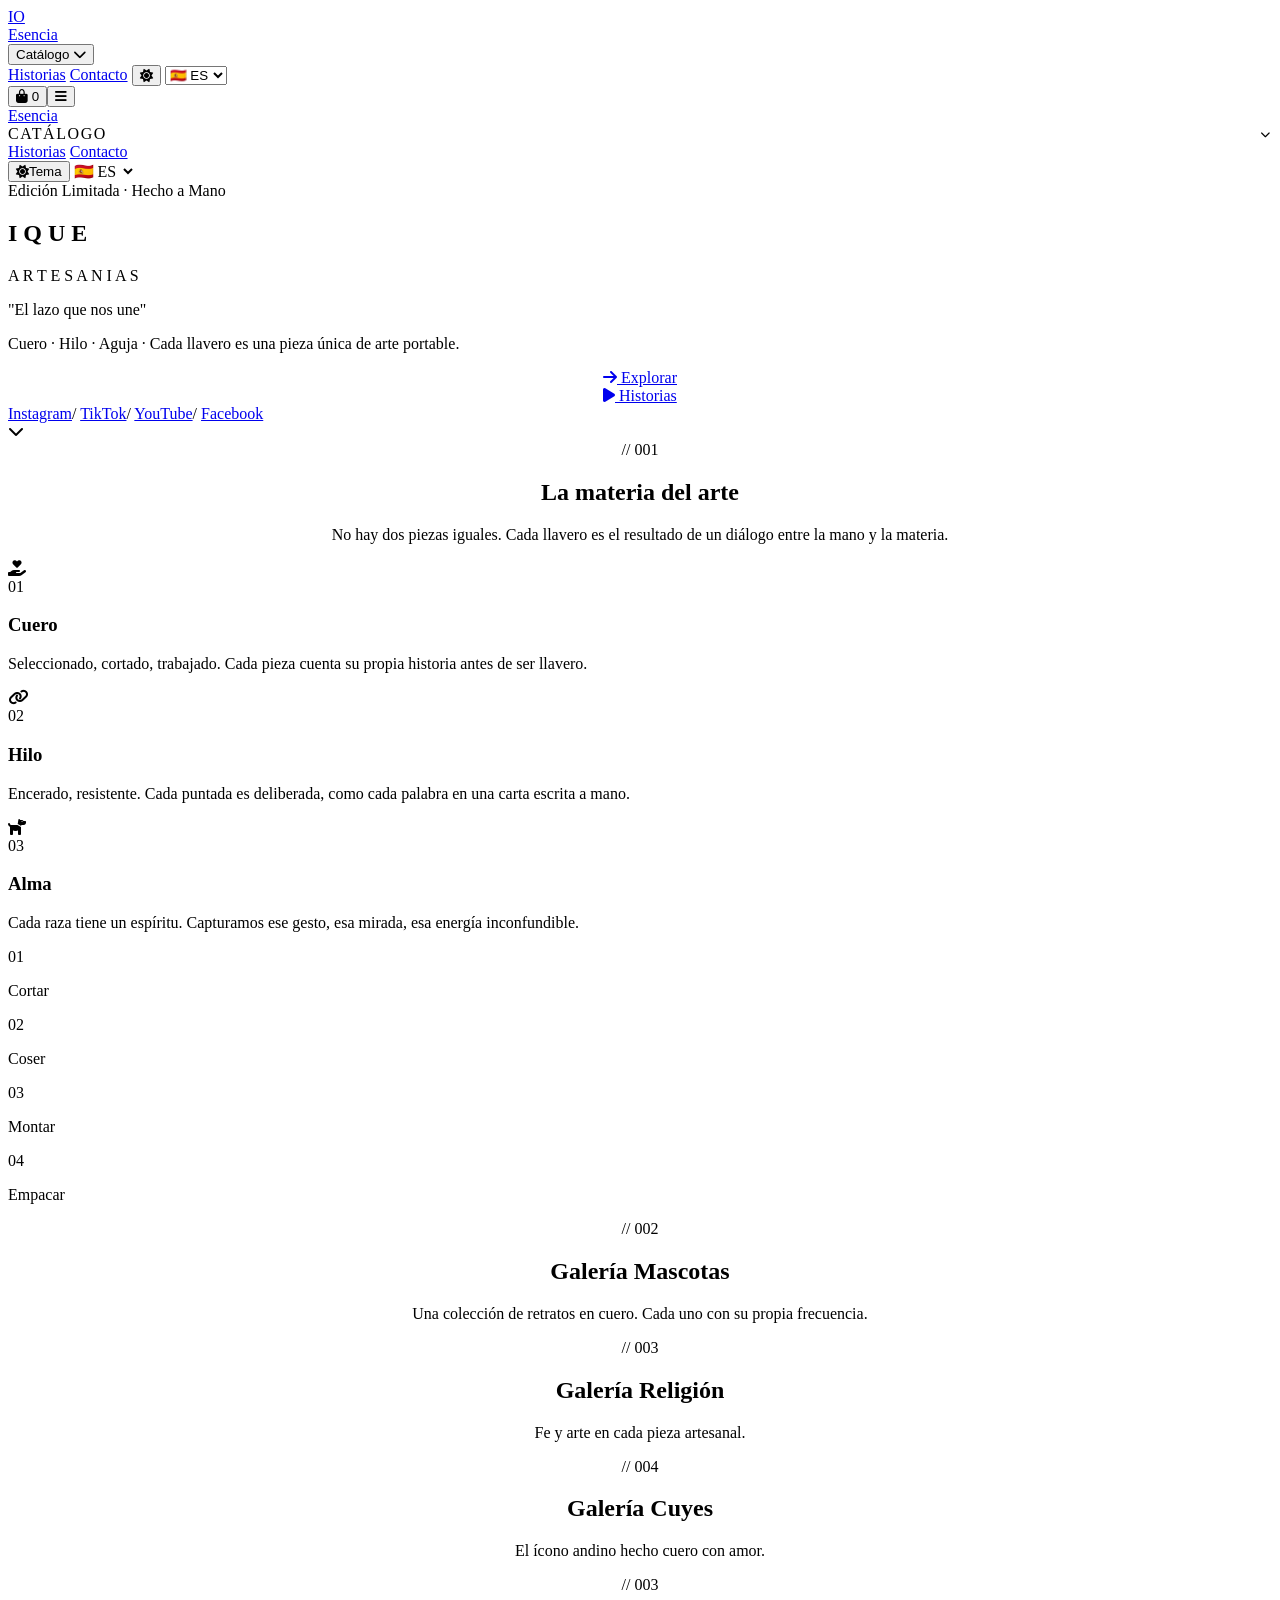
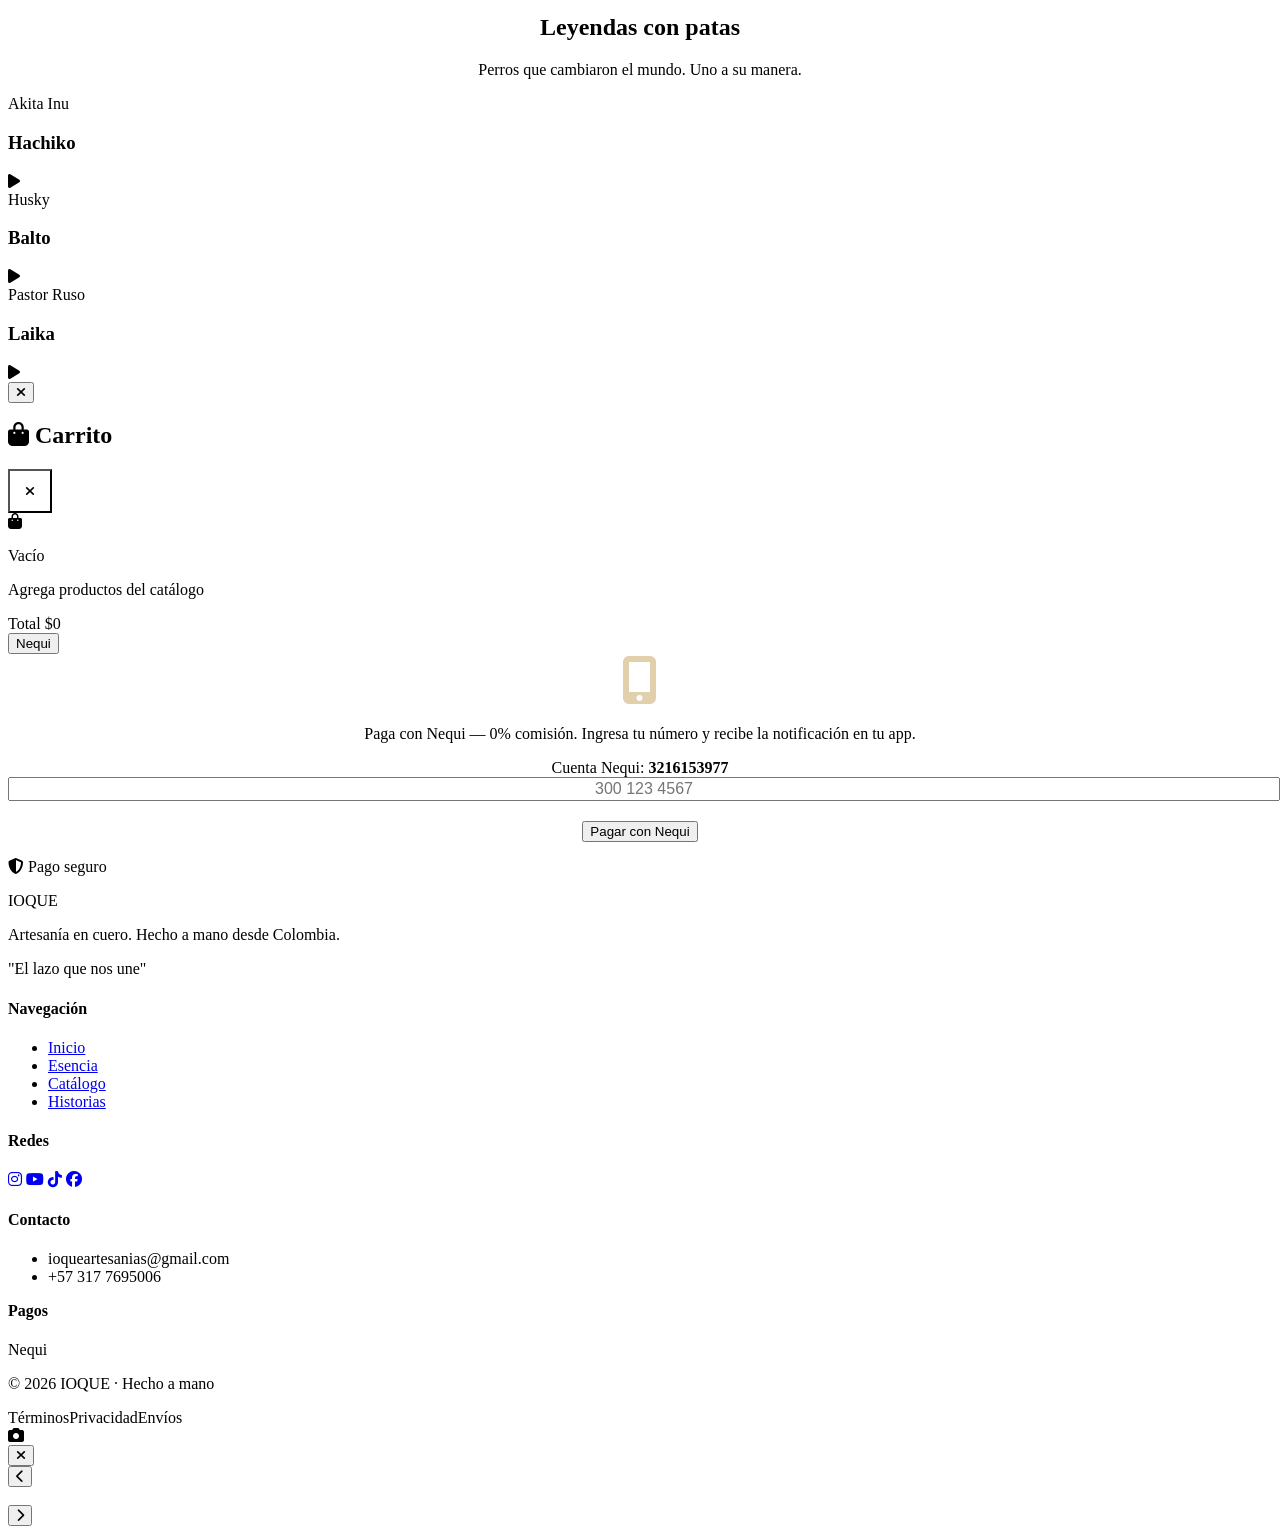
==== backend/templates/index.html @ 3b238229 "Update fast load images" ====
<!DOCTYPE html>
<html lang="es">
<head>
  <meta charset="UTF-8" />
  <meta name="viewport" content="width=device-width, initial-scale=1.0" />
  <title>IOQUE — Neo Artesanal</title>
  <link rel="icon" type="image/png" href="/static/img/logoicon.png" />
  <link rel="shortcut icon" href="/static/img/logoicon.png" />
  <link rel="preconnect" href="https://fonts.googleapis.com" />
  <link rel="preconnect" href="https://fonts.gstatic.com" crossorigin />
  <link href="https://fonts.googleapis.com/css2?family=Playfair+Display:ital,wght@0,400;0,700;1,400;1,700&family=Inter:wght@300;400;500;600;700&display=swap" rel="stylesheet" />
  <link rel="stylesheet" href="https://cdnjs.cloudflare.com/ajax/libs/font-awesome/6.5.1/css/all.min.css" />
  <link rel="stylesheet" href="/static/whatsapp-widget/widget.css">
  <link rel="stylesheet" href="/static/css/style.css?v=6">
</head>
<body>

<div class="spotlight"></div>
<div id="toast" class="toast"></div>
<!-- NAVBAR -->
<nav class="navbar">
  <div class="container">
    <div class="navbar-inner">
      <a href="#" class="logo-box" style="border-color: rgba(198,161,91,0.3);">IO</a>
      <div class="nav-links">
        <a href="#esencia" data-i18n="nav_esencia">Esencia</a>
        <div class="nav-dropdown">
          <button class="nav-dropdown-toggle">
            <span data-i18n="nav_catalogo">Catálogo</span>
            <i class="fa-solid fa-chevron-down dropdown-arrow"></i>
          </button>
          <div class="nav-dropdown-menu" id="nav-catalogo-desktop"></div>
        </div>
        <a href="#historias" data-i18n="nav_historias">Historias</a>
        <a href="#contacto" data-i18n="nav_contacto">Contacto</a>
        <button onclick="toggleTheme()" class="nav-btn" title="Cambiar tema">
          <i id="theme-icon" class="fa-solid fa-sun" style="font-size:var(--text-lg);"></i>
        </button>
        <select onchange="changeLang(this.value)" class="lang-select" id="lang-select-nav" aria-label="Idioma">
          <option value="es">🇪🇸 ES</option>
          <option value="en">🇺🇸 EN</option>
          <option value="pt">🇵🇹 PT</option>
          <option value="fr">🇫🇷 FR</option>
        </select>
      </div>
      <div style="display:flex;gap:var(--space-5);align-items:center;">
        <button onclick="toggleCart()" class="nav-btn" style="position:relative;display:block;">
          <i class="fa-solid fa-bag-shopping" style="font-size:var(--text-lg);"></i>
          <span id="cart-count-mob" class="cart-badge">0</span>
        </button>
        <button onclick="toggleMobileMenu()" class="nav-btn" style="display:block;">
          <i class="fa-solid fa-bars" style="font-size:var(--text-lg);"></i>
        </button>
      </div>
    </div>
  </div>
  <div id="mobile-menu" class="mobile-menu">
    <a href="#esencia" onclick="closeMobileMenu()" data-i18n="nav_esencia">Esencia</a>
    <div class="nav-dropdown" style="display:block;">
      <button class="nav-dropdown-toggle" onclick="this.parentElement.classList.toggle('open')" style="display:flex;width:100%;justify-content:space-between;align-items:center;padding:var(--space-3) 0;font-family:var(--font-body);font-size:var(--text-sm);color:var(--muted);text-transform:uppercase;letter-spacing:0.1em;background:none;border:none;cursor:pointer;">
        <span data-i18n="nav_catalogo">Catálogo</span>
        <i class="fa-solid fa-chevron-down dropdown-arrow" style="font-size:10px;transition:transform 0.25s ease;"></i>
      </button>
      <div class="nav-dropdown-menu" id="nav-catalogo-mobile" style="display:none;position:static;background:transparent;border:none;margin-top:0;padding-left:var(--space-4);box-shadow:none;"></div>
    </div>
    <a href="#historias" onclick="closeMobileMenu()" data-i18n="nav_historias">Historias</a>
    <a href="#contacto" onclick="closeMobileMenu()" data-i18n="nav_contacto">Contacto</a>
    <div style="display:flex;gap:var(--space-4);margin-top:var(--space-4);padding-top:var(--space-4);border-top:1px solid var(--border-soft);">
      <button onclick="toggleTheme();closeMobileMenu()" class="nav-btn" style="display:flex;align-items:center;gap:var(--space-2);">
        <i id="theme-icon-mob" class="fa-solid fa-sun"></i>
        <span data-i18n="theme_toggle">Tema</span>
      </button>
      <select onchange="changeLang(this.value);closeMobileMenu()" class="lang-select" id="lang-select-mob" aria-label="Idioma" style="background:var(--surface);color:var(--text);border:1px solid var(--border);border-radius:var(--radius-sm);padding:var(--space-1) var(--space-2);font-family:var(--font-body);font-size:var(--text-sm);cursor:pointer;">
        <option value="es">🇪🇸 ES</option>
        <option value="en">🇺🇸 EN</option>
        <option value="pt">🇵🇹 PT</option>
        <option value="fr">🇫🇷 FR</option>
      </select>
    </div>
  </div>
</nav>

<!-- HERO -->
<section id="hero" class="hero">
  <div class="hero-bg"></div>
  <div class="hero-content">
    <span class="hero-badge" data-i18n="hero_badge">Edición Limitada · Hecho a Mano</span>
    <h1 class="hero-title">
      <span style="--i: 0">I</span>
      <span style="--i: 1" class="hero-logo" aria-label="O"></span>
      <span style="--i: 2">Q</span>
      <span style="--i: 3">U</span>
      <span style="--i: 4">E</span>
    </h1>
    <div class="hero-subtitle" data-i18n="hero_subtitle">
      <span style="--i: 0">A</span>
      <span style="--i: 1">R</span>
      <span style="--i: 2">T</span>
      <span style="--i: 3">E</span>
      <span style="--i: 4">S</span>
      <span style="--i: 5">A</span>
      <span style="--i: 6">N</span>
      <span style="--i: 7">I</span>
      <span style="--i: 8">A</span>
      <span style="--i: 9">S</span>
    </div>
    <div class="gold-divider" style="margin:var(--space-6) auto;"></div>
    <p class="hero-tagline" data-i18n="hero_tagline">"El lazo que nos une"</p>
    <p class="hero-text" data-i18n="hero_text">Cuero · Hilo · Aguja · Cada llavero es una pieza única de arte portable.</p>
    <div style="display:flex;flex-direction:column;gap:var(--space-4);align-items:center;justify-content:center;">
      <div style="display:flex;flex-direction:column;sm:flex-direction:row;gap:var(--space-4);">
        <a href="#catalogo" class="btn-primary" data-i18n="hero_explorar"><i class="fa-solid fa-arrow-right"></i> Explorar</a>
        <a href="#historias" class="btn-secondary" data-i18n="hero_historias_btn"><i class="fa-solid fa-play"></i> Historias</a>
      </div>
    </div>
    <div class="hero-social">
      <a href="https://www.instagram.com/ioqueartesanias/" target="_blank" data-i18n="social_instagram">Instagram</a><span class="sep">/</span>
      <a href="https://www.tiktok.com/@ioqueartesanias" target="_blank" data-i18n="social_tiktok">TikTok</a><span class="sep">/</span>
      <a href="https://youtube.com/@ioqueartesanias" target="_blank" data-i18n="social_youtube">YouTube</a><span class="sep">/</span>
      <a href="https://www.facebook.com/people/IOQUE-Artesanias/61581278192834/" target="_blank" data-i18n="social_facebook">Facebook</a>
    </div>
  </div>
  <div class="bounce-chevron">
    <i class="fa-solid fa-chevron-down"></i>
  </div>
</section>

<!-- ESENCIA -->
<section id="esencia" class="section">
  <div class="container">
    <div class="reveal" style="text-align:center;max-width:700px;margin:0 auto;">
      <span class="section-label" data-i18n="esencia_label">// 001</span>
      <h2 class="section-title" data-i18n="esencia_title">La <span style="color:var(--accent);">materia</span> del arte</h2>
      <div class="gold-divider" style="margin:var(--space-5) auto;"></div>
      <p data-i18n="esencia_desc" style="font-family:var(--font-body);color:var(--muted);font-size:var(--text-base);line-height:var(--leading-body);margin-top:var(--space-5);">
        No hay dos piezas iguales. Cada llavero es el resultado de un diálogo entre la mano y la materia.
      </p>
    </div>
    <div class="value-grid">
      <div class="value-card reveal" style="transition-delay:0.1s">
        <div class="value-card-bg" style="background-image:url(/static/img/corte.png);"></div>
        <div class="value-icon"><i class="fa-solid fa-hand-holding-heart"></i></div>
        <span class="value-number">01</span>
        <h3 class="value-title" data-i18n="esencia_valor1_title">Cuero</h3>
        <p class="value-text" data-i18n="esencia_valor1_text">Seleccionado, cortado, trabajado. Cada pieza cuenta su propia historia antes de ser llavero.</p>
      </div>
      <div class="value-card reveal" style="transition-delay:0.2s">
        <div class="value-card-bg" style="background-image:url(/static/img/coser.png);"></div>
        <div class="value-icon"><i class="fa-solid fa-link"></i></div>
        <span class="value-number">02</span>
        <h3 class="value-title" data-i18n="esencia_valor2_title">Hilo</h3>
        <p class="value-text" data-i18n="esencia_valor2_text">Encerado, resistente. Cada puntada es deliberada, como cada palabra en una carta escrita a mano.</p>
      </div>
      <div class="value-card reveal" style="transition-delay:0.3s">
        <div class="value-card-bg" style="background-image:url(/static/img/llavero.png);"></div>
        <div class="value-icon"><i class="fa-solid fa-dog"></i></div>
        <span class="value-number">03</span>
        <h3 class="value-title" data-i18n="esencia_valor3_title">Alma</h3>
        <p class="value-text" data-i18n="esencia_valor3_text">Cada raza tiene un espíritu. Capturamos ese gesto, esa mirada, esa energía inconfundible.</p>
      </div>
    </div>
    <div class="process-grid reveal" style="margin-top:var(--space-12);">
      <div class="process-step">
        <div class="process-number">01</div>
        <p class="process-label" data-i18n="proceso_cortar">Cortar</p>
      </div>
      <div class="process-step">
        <div class="process-number">02</div>
        <p class="process-label" data-i18n="proceso_coser">Coser</p>
      </div>
      <div class="process-step">
        <div class="process-number">03</div>
        <p class="process-label" data-i18n="proceso_montar">Montar</p>
      </div>
      <div class="process-step">
        <div class="process-number">04</div>
        <p class="process-label" data-i18n="proceso_empacar">Empacar</p>
      </div>
    </div>
  </div>
</section>

<!-- CATÁLOGO -->
<section id="catalogo" class="section section-dark" style="position:relative;overflow:hidden;">
  <div class="catalogo-bg"></div>
  <div class="container">
    <div class="reveal" style="text-align:center;max-width:700px;margin:0 auto;">
      <span class="section-label" data-i18n="catalogo_label">// 002</span>
      <h2 class="section-title" data-i18n="catalogo_title">Galería <span style="color:var(--accent);">Mascotas</span></h2>
      <div class="gold-divider" style="margin:var(--space-5) auto;"></div>
      <p data-i18n="catalogo_desc" style="font-family:var(--font-body);color:var(--muted);font-size:var(--text-base);line-height:var(--leading-body);margin-top:var(--space-5);">
        Una colección de retratos en cuero. Cada uno con su propia frecuencia.
      </p>
    </div>
    <div id="catalog-grid" class="product-grid"></div>
    <div id="catalog-grid-pagination" class="pagination" style="display:none;justify-content:center;align-items:center;gap:var(--space-4);margin-top:var(--space-8);">
      <button type="button" class="btn-pagination" id="catalog-grid-prev" data-grid="catalog-grid" data-cat="1" data-dir="-1" disabled>
        <i class="fa-solid fa-chevron-left"></i>
      </button>
      <span id="catalog-grid-page-info" style="font-family:var(--font-body);font-size:var(--text-sm);color:var(--muted);"></span>
      <button type="button" class="btn-pagination" id="catalog-grid-next" data-grid="catalog-grid" data-cat="1" data-dir="1">
        <i class="fa-solid fa-chevron-right"></i>
      </button>
    </div>
  </div>
</section>

<!-- RELIGION -->
<section id="religion" class="section section-dark" style="position:relative;overflow:hidden;">
  <div class="religion-bg"></div>
  <div class="container">
    <div class="reveal" style="text-align:center;max-width:700px;margin:0 auto;">
      <span class="section-label">// 003</span>
      <h2 class="section-title">Galería <span style="color:var(--accent);">Religión</span></h2>
      <div class="gold-divider" style="margin:var(--space-5) auto;"></div>
      <p style="font-family:var(--font-body);color:var(--muted);font-size:var(--text-base);line-height:var(--leading-body);margin-top:var(--space-5);">
        Fe y arte en cada pieza artesanal.
      </p>
    </div>
    <div id="religion-grid" class="product-grid"></div>
    <div id="religion-grid-pagination" class="pagination" style="display:none;justify-content:center;align-items:center;gap:var(--space-4);margin-top:var(--space-8);">
      <button type="button" class="btn-pagination" id="religion-grid-prev" data-grid="religion-grid" data-cat="3" data-dir="-1" disabled>
        <i class="fa-solid fa-chevron-left"></i>
      </button>
      <span id="religion-grid-page-info" style="font-family:var(--font-body);font-size:var(--text-sm);color:var(--muted);"></span>
      <button type="button" class="btn-pagination" id="religion-grid-next" data-grid="religion-grid" data-cat="3" data-dir="1">
        <i class="fa-solid fa-chevron-right"></i>
      </button>
    </div>
  </div>
</section>

<!-- CUYES -->
<section id="cuyes" class="section section-dark" style="position:relative;overflow:hidden;">
  <div class="cuyes-bg"></div>
  <div class="container">
    <div class="reveal" style="text-align:center;max-width:700px;margin:0 auto;">
      <span class="section-label">// 004</span>
      <h2 class="section-title">Galería <span style="color:var(--accent);">Cuyes</span></h2>
      <div class="gold-divider" style="margin:var(--space-5) auto;"></div>
      <p style="font-family:var(--font-body);color:var(--muted);font-size:var(--text-base);line-height:var(--leading-body);margin-top:var(--space-5);">
        El ícono andino hecho cuero con amor.
      </p>
    </div>
    <div id="cuyes-grid" class="product-grid"></div>
    <div id="cuyes-grid-pagination" class="pagination" style="display:none;justify-content:center;align-items:center;gap:var(--space-4);margin-top:var(--space-8);">
      <button type="button" class="btn-pagination" id="cuyes-grid-prev" data-grid="cuyes-grid" data-cat="4" data-dir="-1" disabled>
        <i class="fa-solid fa-chevron-left"></i>
      </button>
      <span id="cuyes-grid-page-info" style="font-family:var(--font-body);font-size:var(--text-sm);color:var(--muted);"></span>
      <button type="button" class="btn-pagination" id="cuyes-grid-next" data-grid="cuyes-grid" data-cat="4" data-dir="1">
        <i class="fa-solid fa-chevron-right"></i>
      </button>
    </div>
  </div>
</section>

<!-- HISTORIAS -->
<section id="historias" class="section">
  <div class="container">
    <div class="reveal" style="text-align:center;max-width:700px;margin:0 auto;">
      <span class="section-label" data-i18n="historias_label">// 003</span>
      <h2 class="section-title" data-i18n="historias_title">Leyendas <span style="color:var(--accent);">con patas</span></h2>
      <div class="gold-divider" style="margin:var(--space-5) auto;"></div>
      <p data-i18n="historias_desc" style="font-family:var(--font-body);color:var(--muted);font-size:var(--text-base);line-height:var(--leading-body);margin-top:var(--space-5);">
        Perros que cambiaron el mundo. Uno a su manera.
      </p>
    </div>
    <div class="story-grid">
      <div class="story-card reveal" style="transition-delay:0.05s" onclick="openStory('hachiko')">
        <div class="story-card-inner">
          <img src="" alt="Hachiko" class="story-img" onerror="this.style.display='none'" style="background:linear-gradient(135deg, #c6a15b, #5c3a1e);">
          <div class="story-gradient"></div>
          <div class="story-label">
            <span class="story-breed">Akita Inu</span>
            <h3 class="story-name">Hachiko</h3>
          </div>
          <div class="story-play"><i class="fa-solid fa-play"></i></div>
        </div>
      </div>
      <div class="story-card reveal" style="transition-delay:0.1s" onclick="openStory('balto')">
        <div class="story-card-inner">
          <img src="" alt="Balto" class="story-img" onerror="this.style.display='none'" style="background:linear-gradient(135deg, #5a7a8a, #2a4a5a);">
          <div class="story-gradient"></div>
          <div class="story-label">
            <span class="story-breed">Husky</span>
            <h3 class="story-name">Balto</h3>
          </div>
          <div class="story-play"><i class="fa-solid fa-play"></i></div>
        </div>
      </div>
      <div class="story-card reveal" style="transition-delay:0.15s" onclick="openStory('laika')">
        <div class="story-card-inner">
          <img src="" alt="Laika" class="story-img" onerror="this.style.display='none'" style="background:linear-gradient(135deg, #2e3440, #1a1e28);">
          <div class="story-gradient"></div>
          <div class="story-label">
            <span class="story-breed">Pastor Ruso</span>
            <h3 class="story-name">Laika</h3>
          </div>
          <div class="story-play"><i class="fa-solid fa-play"></i></div>
        </div>
      </div>
    </div>
  </div>
</section>

<!-- STORY MODAL -->
<div id="story-modal" class="modal-overlay" onclick="if(event.target===this)closeStory()">
  <div class="modal-backdrop"></div>
  <div class="modal-content" onclick="event.stopPropagation()">
    <button onclick="closeStory()" class="modal-close"><i class="fa-solid fa-xmark" style="font-size:var(--text-lg);"></i></button>
    <div id="story-content"></div>
  </div>
</div>

<!-- CART -->
<div id="cart-overlay" class="cart-overlay" onclick="if(event.target===this)toggleCart()">
  <div class="cart-backdrop"></div>
  <div id="cart-sidebar" class="cart-sidebar" onclick="event.stopPropagation()">
    <div class="cart-header">
      <h2><i class="fa-solid fa-bag-shopping"></i> <span data-i18n="cart_title">Carrito</span></h2>
      <button onclick="toggleCart()" class="nav-btn" style="width:44px;height:44px;border-radius:var(--radius-sm);background:rgba(255,255,255,0.03);">
        <i class="fa-solid fa-xmark" style="font-size:var(--text-lg);"></i>
      </button>
    </div>
    <div id="cart-items" class="cart-items">
      <div class="cart-empty">
        <i class="fa-solid fa-bag-shopping"></i>
        <p data-i18n="cart_empty" style="font-size:var(--text-base);">Vacío</p>
        <p data-i18n="cart_empty_sub" style="font-size:var(--text-sm);margin-top:var(--space-2);">Agrega productos del catálogo</p>
      </div>
    </div>
    <div class="cart-footer">
      <div class="cart-total-row">
        <span class="cart-total-label" data-i18n="cart_total">Total</span>
        <span id="cart-total" class="cart-total-amount">$0</span>
      </div>
      <div class="payment-tabs">
        <button onclick="switchPaymentTab('nequi',this)" class="payment-tab-btn active" data-method="nequi">Nequi</button>
      </div>
      <div id="tab-nequi" class="payment-panel">
        <div style="text-align:center;padding:var(--space-6) 0;">
          <div style="font-size:3rem;margin-bottom:var(--space-4);color:rgba(198,161,91,0.5);">
            <i class="fa-solid fa-mobile-screen-button"></i>
          </div>
          <p style="font-family:var(--font-body);color:var(--muted);font-size:var(--text-sm);margin-bottom:var(--space-3);">
            Paga con Nequi — 0% comisión. Ingresa tu número y recibe la notificación en tu app.
          </p>
          <p style="font-family:var(--font-body);color:var(--muted);font-size:var(--text-sm);margin-bottom:var(--space-5);">
            Cuenta Nequi: <strong style="color:var(--text);">3216153977</strong>
          </p>
          <input type="tel" id="nequi-phone" placeholder="300 123 4567" class="form-input" style="width:100%;margin-bottom:var(--space-3);text-align:center;font-size:var(--text-lg);">
          <div id="nequi-status-msg" style="font-size:var(--text-sm);margin-bottom:var(--space-3);min-height:20px;"></div>
          <button onclick="processPayment()" id="nequi-pay-btn" class="btn-pay-mp">Pagar con Nequi</button>
        </div>
      </div>
      <p class="cart-security" data-i18n="pay_secure"><i class="fa-solid fa-shield-halved"></i> Pago seguro</p>
    </div>
  </div>
</div>

<!-- FOOTER -->
<footer id="contacto" class="footer">
  <div class="container">
    <div class="footer-grid">
      <div>
        <div class="footer-brand">IOQUE</div>
        <p class="footer-text" data-i18n="footer_desc">Artesanía en cuero. Hecho a mano desde Colombia.</p>
        <p class="footer-tagline" data-i18n="hero_tagline">"El lazo que nos une"</p>
      </div>
      <div>
        <h4 class="footer-heading" data-i18n="footer_nav">Navegación</h4>
        <ul class="footer-links">
          <li><a href="#hero" data-i18n="footer_inicio">Inicio</a></li>
          <li><a href="#esencia" data-i18n="nav_esencia">Esencia</a></li>
          <li><a href="#catalogo" data-i18n="nav_catalogo">Catálogo</a></li>
          <li><a href="#historias" data-i18n="nav_historias">Historias</a></li>
        </ul>
      </div>
      <div>
        <h4 class="footer-heading" data-i18n="footer_redes">Redes</h4>
        <div class="footer-social">
          <a href="https://www.instagram.com/ioqueartesanias/" target="_blank" title="Instagram" onmouseover="this.style.borderColor='#E4405F';this.style.color='#E4405F'" onmouseout="this.style.borderColor='';this.style.color=''"><i class="fa-brands fa-instagram"></i></a>
          <a href="https://youtube.com/@ioqueartesanias" target="_blank" title="YouTube" onmouseover="this.style.borderColor='#FF0000';this.style.color='#FF0000'" onmouseout="this.style.borderColor='';this.style.color=''"><i class="fa-brands fa-youtube"></i></a>
          <a href="https://www.tiktok.com/@ioqueartesanias" target="_blank" title="TikTok" onmouseover="this.style.borderColor='#fff';this.style.color='#fff'" onmouseout="this.style.borderColor='';this.style.color=''"><i class="fa-brands fa-tiktok"></i></a>
          <a href="https://www.facebook.com/people/IOQUE-Artesanias/61581278192834/" target="_blank" title="Facebook" onmouseover="this.style.borderColor='#1877F2';this.style.color='#1877F2'" onmouseout="this.style.borderColor='';this.style.color=''"><i class="fa-brands fa-facebook"></i></a>
        </div>
      </div>
      <div>
        <h4 class="footer-heading" data-i18n="footer_contacto">Contacto</h4>
        <ul class="footer-links">
          <li><a href="mailto:ioqueartesanias@gmail.com" style="color:var(--muted);font-size:var(--text-sm);text-decoration:none;">ioqueartesanias@gmail.com</a></li>
          <li><a href="tel:+573177695006" style="color:var(--muted);font-size:var(--text-sm);text-decoration:none;">+57 317 7695006</a></li>
        </ul>
        <h4 class="footer-heading" data-i18n="footer_pagos" style="margin-top:var(--space-8);">Pagos</h4>
        <div class="footer-payment">
          <span>Nequi</span>
        </div>
      </div>
    </div>
    <div class="footer-bottom">
      <p class="footer-copy" data-i18n="footer_copy">&copy; 2026 IOQUE · Hecho a mano</p>
      <div class="footer-legal">
        <span data-i18n="footer_terminos">Términos</span><span data-i18n="footer_privacidad">Privacidad</span><span data-i18n="footer_envios">Envíos</span>
      </div>
    </div>
  </div>
</footer>

<!-- GALLERY LIGHTBOX -->
<div id="gallery-lightbox" class="lightbox-overlay" role="dialog" aria-modal="true" aria-label="Galería de imágenes">
  <div class="lightbox-backdrop" onclick="closeGallery()"></div>
  <div class="lightbox-container">
    <div class="lightbox-header">
      <div class="lightbox-header-left">
        <i class="fa-solid fa-camera"></i>
        <div>
          <span class="lightbox-title"></span>
          <span class="lightbox-count"></span>
        </div>
      </div>
      <button class="lightbox-close" onclick="closeGallery()" aria-label="Cerrar"><i class="fa-solid fa-xmark"></i></button>
    </div>
    <div class="lightbox-main">
      <button class="lightbox-nav lightbox-prev" onclick="navigateGallery(-1)" aria-label="Anterior"><i class="fa-solid fa-chevron-left"></i></button>
      <div class="lightbox-image-wrap">
        <img class="lightbox-image" src="" alt="">
      </div>
      <button class="lightbox-nav lightbox-next" onclick="navigateGallery(1)" aria-label="Siguiente"><i class="fa-solid fa-chevron-right"></i></button>
    </div>
    <div class="lightbox-thumbnails"></div>
  </div>
</div>

  <script src="/static/js/app.js?v=9"></script>
<script type="module" src="/static/whatsapp-widget/widget.js"></script>
</body>
</html>
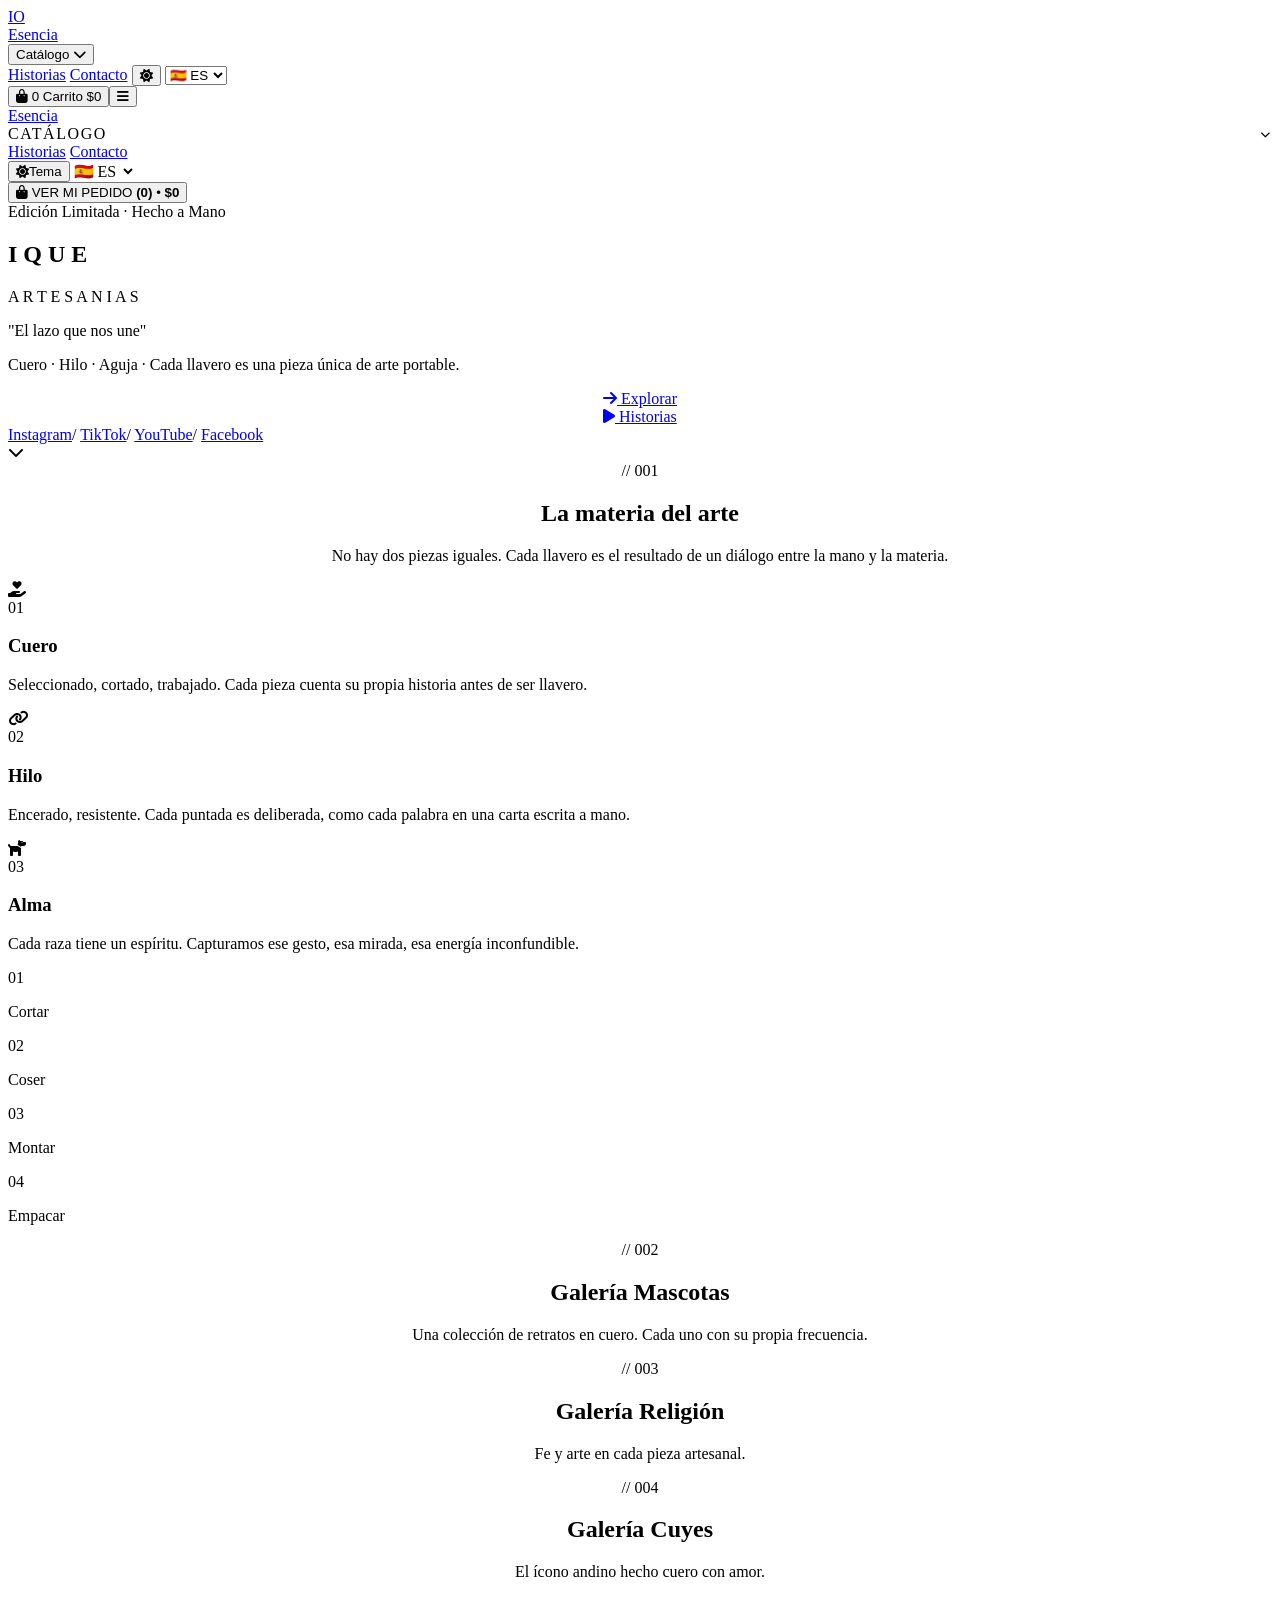
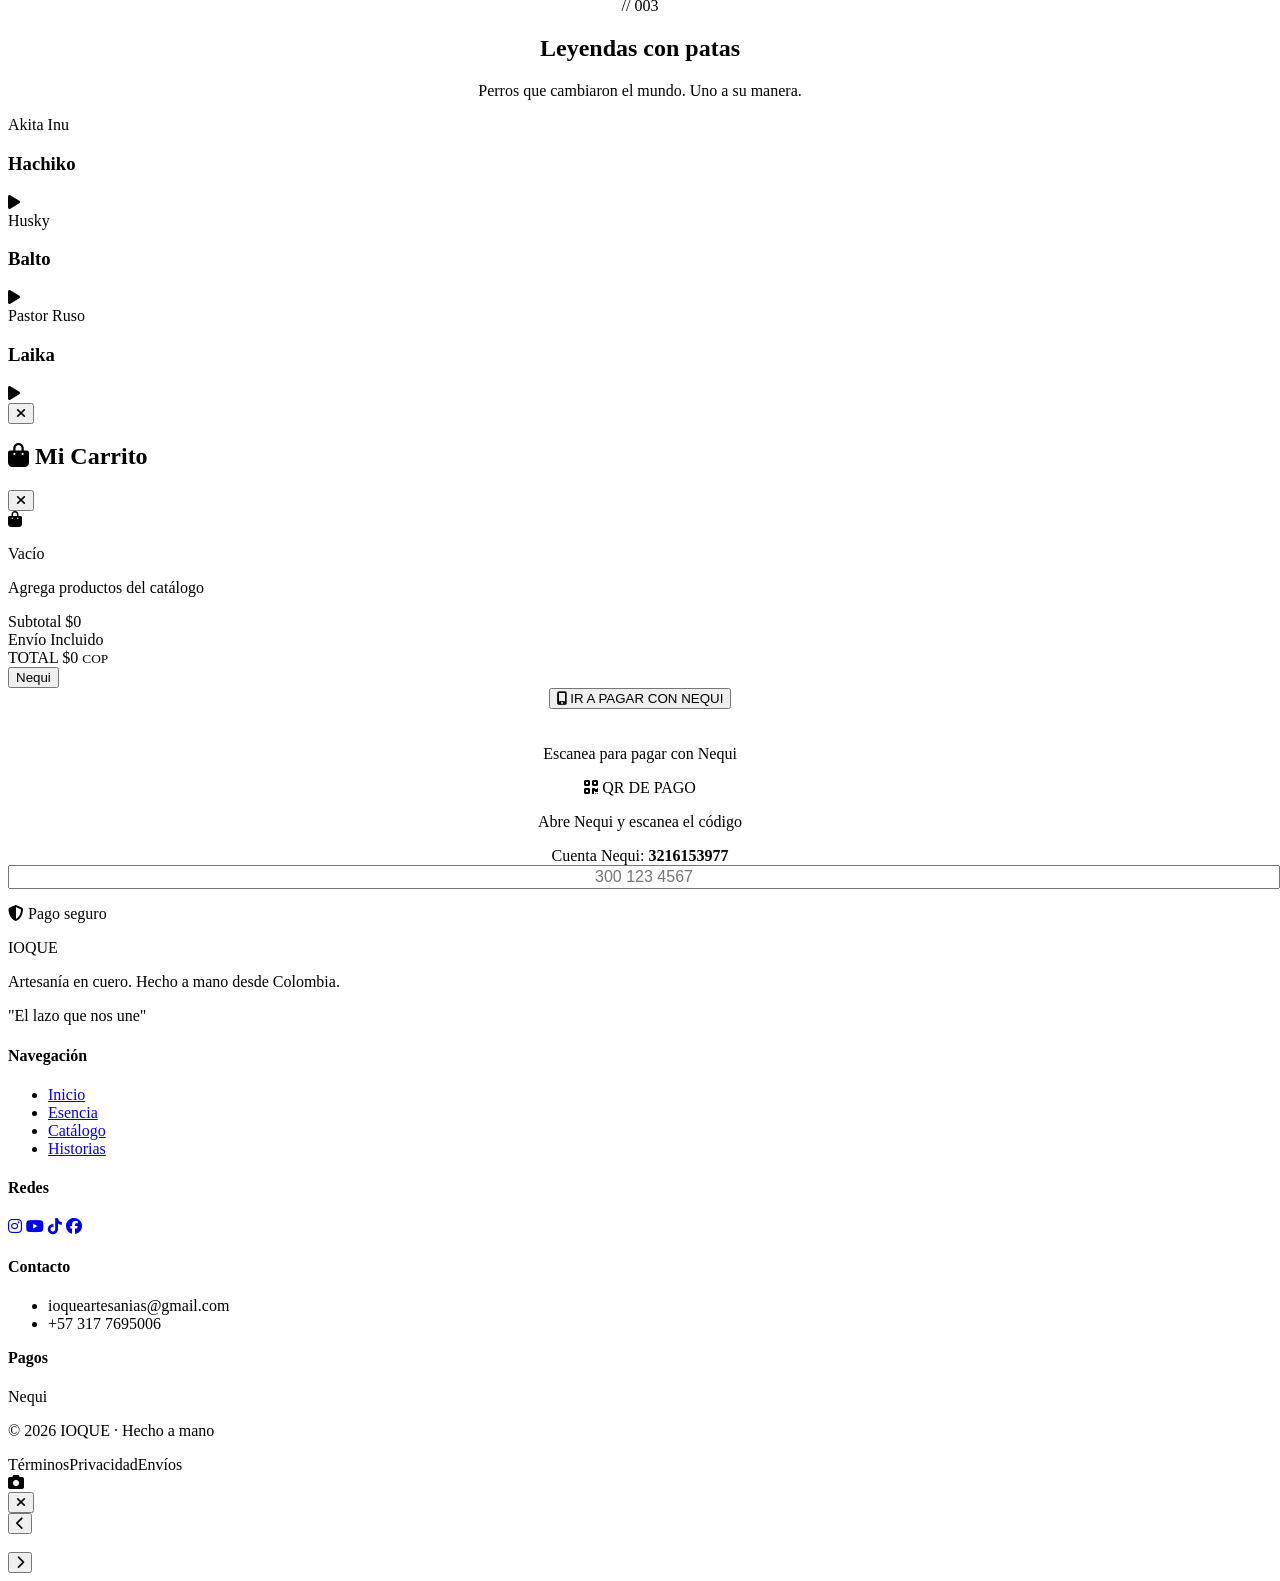
==== commit 9c9d48f2: "Update carry pay" ====
--- a/backend/templates/index.html
+++ b/backend/templates/index.html
@@ -8,10 +8,10 @@
   <link rel="shortcut icon" href="/static/img/logoicon.png" />
   <link rel="preconnect" href="https://fonts.googleapis.com" />
   <link rel="preconnect" href="https://fonts.gstatic.com" crossorigin />
-  <link href="https://fonts.googleapis.com/css2?family=Playfair+Display:ital,wght@0,400;0,700;1,400;1,700&family=Inter:wght@300;400;500;600;700&display=swap" rel="stylesheet" />
+  <link href="https://fonts.googleapis.com/css2?family=Playfair+Display:ital,wght@0,400;0,700;1,400;1,700&family=Cormorant+Garamond:ital,wght@0,500;0,600;0,700;1,500&family=Inter:wght@300;400;500;600;700&display=swap" rel="stylesheet" />
   <link rel="stylesheet" href="https://cdnjs.cloudflare.com/ajax/libs/font-awesome/6.5.1/css/all.min.css" />
   <link rel="stylesheet" href="/static/whatsapp-widget/widget.css">
-  <link rel="stylesheet" href="/static/css/style.css?v=6">
+  <link rel="stylesheet" href="/static/css/style.css?v=7">
 </head>
 <body>
 
@@ -43,10 +43,16 @@
           <option value="fr">🇫🇷 FR</option>
         </select>
       </div>
-      <div style="display:flex;gap:var(--space-5);align-items:center;">
-        <button onclick="toggleCart()" class="nav-btn" style="position:relative;display:block;">
-          <i class="fa-solid fa-bag-shopping" style="font-size:var(--text-lg);"></i>
-          <span id="cart-count-mob" class="cart-badge">0</span>
+      <div style="display:flex;gap:var(--space-4);align-items:center;">
+        <button onclick="toggleCart()" class="cart-nav-btn" title="Ver carrito" aria-label="Ver carrito">
+          <span class="cart-nav-icon">
+            <i class="fa-solid fa-bag-shopping"></i>
+            <span id="cart-count-nav" class="cart-badge-gold">0</span>
+          </span>
+          <span class="cart-nav-label">
+            <span class="cart-nav-title" data-i18n="nav_cart">Carrito</span>
+            <span id="cart-nav-total" class="cart-nav-total">$0</span>
+          </span>
         </button>
         <button onclick="toggleMobileMenu()" class="nav-btn" style="display:block;">
           <i class="fa-solid fa-bars" style="font-size:var(--text-lg);"></i>
@@ -79,6 +85,12 @@
     </div>
   </div>
 </nav>
+
+<!-- FLOATING CART BUTTON -->
+<button id="fab-cart" class="fab-cart" onclick="toggleCart()" aria-label="Ver mi pedido">
+  <span class="fab-cart-icon"><i class="fa-solid fa-bag-shopping"></i></span>
+  <span class="fab-cart-text"><span data-i18n="fab_text">VER MI PEDIDO</span> <strong id="fab-count">(0)</strong> <span class="fab-cart-sep">•</span> <strong id="fab-total">$0</strong></span>
+</button>
 
 <!-- HERO -->
 <section id="hero" class="hero">
@@ -318,9 +330,9 @@
   <div class="cart-backdrop"></div>
   <div id="cart-sidebar" class="cart-sidebar" onclick="event.stopPropagation()">
     <div class="cart-header">
-      <h2><i class="fa-solid fa-bag-shopping"></i> <span data-i18n="cart_title">Carrito</span></h2>
-      <button onclick="toggleCart()" class="nav-btn" style="width:44px;height:44px;border-radius:var(--radius-sm);background:rgba(255,255,255,0.03);">
-        <i class="fa-solid fa-xmark" style="font-size:var(--text-lg);"></i>
+      <h2><i class="fa-solid fa-bag-shopping"></i> <span data-i18n="cart_title">Mi Carrito</span></h2>
+      <button onclick="toggleCart()" class="cart-close" aria-label="Cerrar carrito">
+        <i class="fa-solid fa-xmark"></i>
       </button>
     </div>
     <div id="cart-items" class="cart-items">
@@ -331,27 +343,41 @@
       </div>
     </div>
     <div class="cart-footer">
-      <div class="cart-total-row">
-        <span class="cart-total-label" data-i18n="cart_total">Total</span>
-        <span id="cart-total" class="cart-total-amount">$0</span>
+      <div class="cart-summary">
+        <div class="cart-summary-row">
+          <span class="cart-summary-label" data-i18n="cart_subtotal">Subtotal</span>
+          <span id="cart-subtotal" class="cart-summary-value">$0</span>
+        </div>
+        <div class="cart-summary-row">
+          <span class="cart-summary-label" data-i18n="cart_shipping">Envío</span>
+          <span id="cart-shipping" class="cart-summary-value">Incluido</span>
+        </div>
+        <div class="cart-summary-row cart-summary-total">
+          <span class="cart-summary-label" data-i18n="cart_total">TOTAL</span>
+          <span id="cart-total" class="cart-total-amount">$0 <small data-i18n="cart_currency">COP</small></span>
+        </div>
       </div>
       <div class="payment-tabs">
         <button onclick="switchPaymentTab('nequi',this)" class="payment-tab-btn active" data-method="nequi">Nequi</button>
       </div>
       <div id="tab-nequi" class="payment-panel">
         <div style="text-align:center;padding:var(--space-6) 0;">
-          <div style="font-size:3rem;margin-bottom:var(--space-4);color:rgba(198,161,91,0.5);">
-            <i class="fa-solid fa-mobile-screen-button"></i>
+          <button onclick="processPayment()" id="nequi-pay-btn" class="btn-pay-nequi">
+            <i class="fa-solid fa-mobile-screen-button"></i> <span data-i18n="pay_nequi_btn">IR A PAGAR CON NEQUI</span>
+          </button>
+          <div id="nequi-status-msg" style="font-size:var(--text-sm);margin-bottom:var(--space-4);min-height:20px;"></div>
+          <div class="nequi-qr-area">
+            <p class="nequi-qr-title" data-i18n="pay_qr_title">Escanea para pagar con Nequi</p>
+            <div id="nequi-qr" class="nequi-qr-placeholder">
+              <i class="fa-solid fa-qrcode"></i>
+              <span data-i18n="pay_qr_placeholder">QR DE PAGO</span>
+            </div>
+            <p class="nequi-qr-hint" data-i18n="pay_qr_hint">Abre Nequi y escanea el código</p>
           </div>
-          <p style="font-family:var(--font-body);color:var(--muted);font-size:var(--text-sm);margin-bottom:var(--space-3);">
-            Paga con Nequi — 0% comisión. Ingresa tu número y recibe la notificación en tu app.
+          <p style="font-family:var(--font-body);color:var(--muted);font-size:var(--text-xs);margin-bottom:var(--space-3);">
+            <span data-i18n="pay_nequi_account">Cuenta Nequi:</span> <strong style="color:var(--fg);">3216153977</strong>
           </p>
-          <p style="font-family:var(--font-body);color:var(--muted);font-size:var(--text-sm);margin-bottom:var(--space-5);">
-            Cuenta Nequi: <strong style="color:var(--text);">3216153977</strong>
-          </p>
-          <input type="tel" id="nequi-phone" placeholder="300 123 4567" class="form-input" style="width:100%;margin-bottom:var(--space-3);text-align:center;font-size:var(--text-lg);">
-          <div id="nequi-status-msg" style="font-size:var(--text-sm);margin-bottom:var(--space-3);min-height:20px;"></div>
-          <button onclick="processPayment()" id="nequi-pay-btn" class="btn-pay-mp">Pagar con Nequi</button>
+          <input type="tel" id="nequi-phone" placeholder="300 123 4567" class="form-input" style="width:100%;margin-bottom:var(--space-4);text-align:center;font-size:var(--text-lg);">
         </div>
       </div>
       <p class="cart-security" data-i18n="pay_secure"><i class="fa-solid fa-shield-halved"></i> Pago seguro</p>
@@ -432,7 +458,7 @@
   </div>
 </div>
 
-  <script src="/static/js/app.js?v=9"></script>
+  <script src="/static/js/app.js?v=10"></script>
 <script type="module" src="/static/whatsapp-widget/widget.js"></script>
 </body>
 </html>
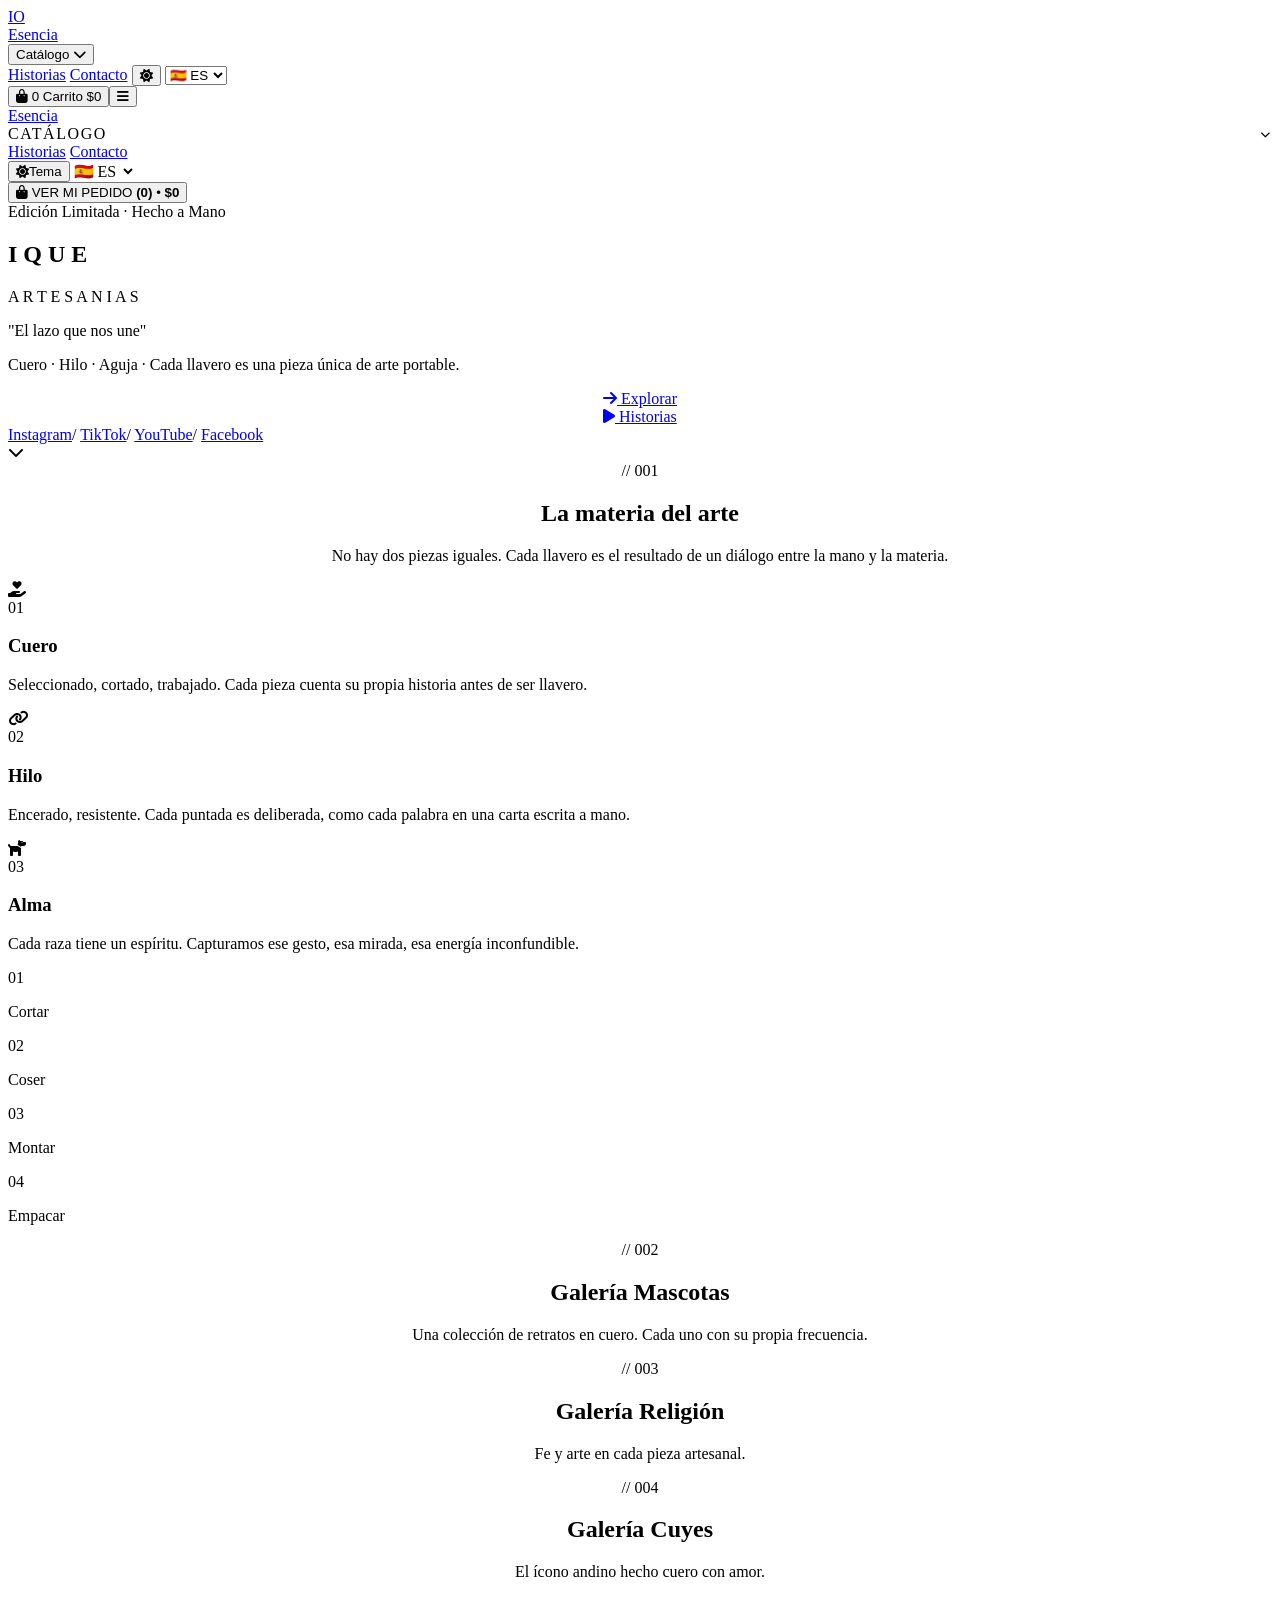
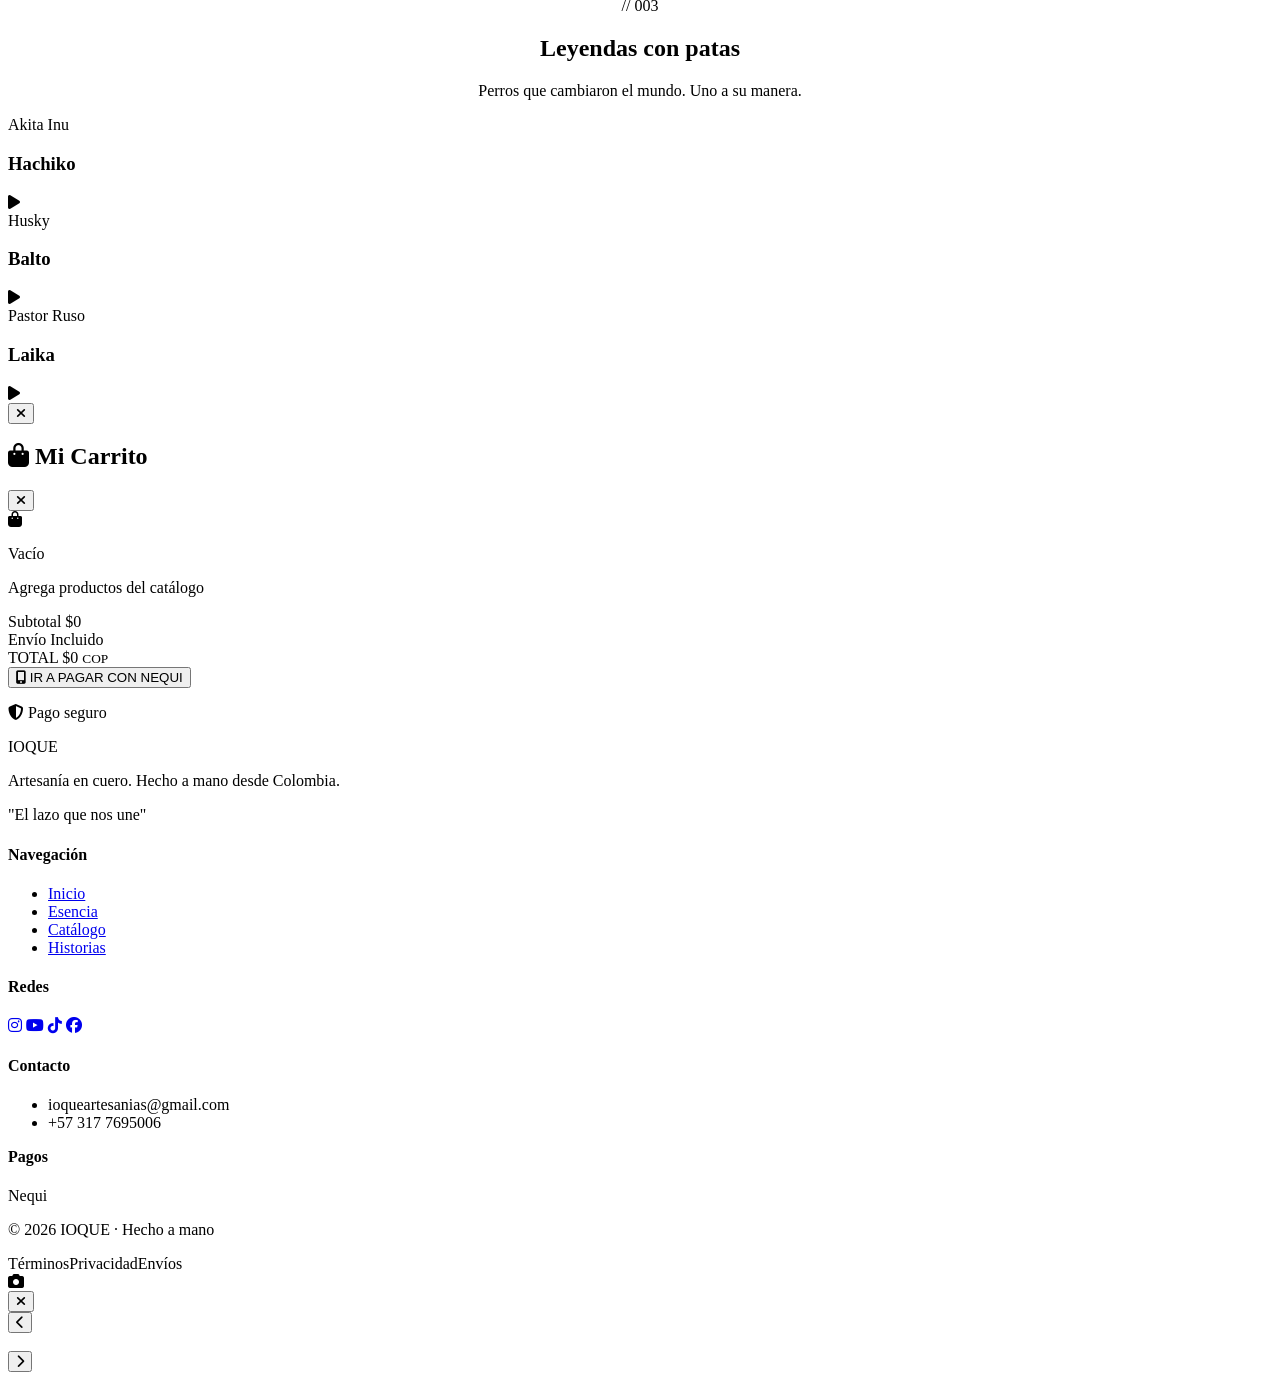
==== commit b75e8786: "Update add paymethos sin TOKE" ====
--- a/backend/templates/index.html
+++ b/backend/templates/index.html
@@ -11,7 +11,7 @@
   <link href="https://fonts.googleapis.com/css2?family=Playfair+Display:ital,wght@0,400;0,700;1,400;1,700&family=Cormorant+Garamond:ital,wght@0,500;0,600;0,700;1,500&family=Inter:wght@300;400;500;600;700&display=swap" rel="stylesheet" />
   <link rel="stylesheet" href="https://cdnjs.cloudflare.com/ajax/libs/font-awesome/6.5.1/css/all.min.css" />
   <link rel="stylesheet" href="/static/whatsapp-widget/widget.css">
-  <link rel="stylesheet" href="/static/css/style.css?v=7">
+  <link rel="stylesheet" href="/static/css/style.css?v=11">
 </head>
 <body>
 
@@ -352,20 +352,21 @@
           <span class="cart-summary-label" data-i18n="cart_shipping">Envío</span>
           <span id="cart-shipping" class="cart-summary-value">Incluido</span>
         </div>
+        <div class="cart-summary-row" id="cart-discount-row" style="display:none;">
+          <span class="cart-summary-label cart-summary-discount" data-i18n="cart_discount">Descuento</span>
+          <span id="cart-discount" class="cart-summary-value cart-summary-discount-value"></span>
+        </div>
         <div class="cart-summary-row cart-summary-total">
           <span class="cart-summary-label" data-i18n="cart_total">TOTAL</span>
           <span id="cart-total" class="cart-total-amount">$0 <small data-i18n="cart_currency">COP</small></span>
         </div>
       </div>
-      <div class="payment-tabs">
-        <button onclick="switchPaymentTab('nequi',this)" class="payment-tab-btn active" data-method="nequi">Nequi</button>
-      </div>
-      <div id="tab-nequi" class="payment-panel">
-        <div style="text-align:center;padding:var(--space-6) 0;">
-          <button onclick="processPayment()" id="nequi-pay-btn" class="btn-pay-nequi">
-            <i class="fa-solid fa-mobile-screen-button"></i> <span data-i18n="pay_nequi_btn">IR A PAGAR CON NEQUI</span>
-          </button>
-          <div id="nequi-status-msg" style="font-size:var(--text-sm);margin-bottom:var(--space-4);min-height:20px;"></div>
+      <div id="pay-checkout" class="pay-checkout">
+        <button onclick="processPayment()" id="nequi-pay-btn" class="btn-pay-nequi">
+          <i class="fa-solid fa-mobile-screen-button"></i> <span data-i18n="pay_nequi_btn">IR A PAGAR CON NEQUI</span>
+        </button>
+        <div id="nequi-status-msg" class="nequi-status-msg"></div>
+        <div id="pay-qr-step" class="pay-qr-step" style="display:none;">
           <div class="nequi-qr-area">
             <p class="nequi-qr-title" data-i18n="pay_qr_title">Escanea para pagar con Nequi</p>
             <div id="nequi-qr" class="nequi-qr-placeholder">
@@ -374,13 +375,31 @@
             </div>
             <p class="nequi-qr-hint" data-i18n="pay_qr_hint">Abre Nequi y escanea el código</p>
           </div>
-          <p style="font-family:var(--font-body);color:var(--muted);font-size:var(--text-xs);margin-bottom:var(--space-3);">
-            <span data-i18n="pay_nequi_account">Cuenta Nequi:</span> <strong style="color:var(--fg);">3216153977</strong>
-          </p>
-          <input type="tel" id="nequi-phone" placeholder="300 123 4567" class="form-input" style="width:100%;margin-bottom:var(--space-4);text-align:center;font-size:var(--text-lg);">
-        </div>
-      </div>
-      <p class="cart-security" data-i18n="pay_secure"><i class="fa-solid fa-shield-halved"></i> Pago seguro</p>
+          <div class="nequi-qr-actions">
+            <button type="button" class="btn-cancel-payment" onclick="cancelPayment()" tabindex="0">
+              <i class="fa-solid fa-xmark"></i> <span data-i18n="pay_cancel">Cancelar y seguir comprando</span>
+            </button>
+          </div>
+          <p class="pay-account" data-i18n="pay_nequi_account">Cuenta Nequi: <strong>3216153977</strong></p>
+          <div class="pay-progress">
+            <div class="pay-progress-item active"><i class="fa-solid fa-bag-shopping"></i><span data-i18n="pay_step_order">Tu pedido</span></div>
+            <div class="pay-progress-line"></div>
+            <div class="pay-progress-item active"><i class="fa-solid fa-qrcode"></i><span data-i18n="pay_step_scan">Escanea</span></div>
+            <div class="pay-progress-line"></div>
+            <div class="pay-progress-item"><i class="fa-solid fa-circle-check"></i><span data-i18n="pay_step_done">Confirmación</span></div>
+          </div>
+          <div class="pay-status-line" id="pay-status-line">
+            <i class="fa-solid fa-spinner fa-spin"></i> <span data-i18n="pay_waiting">Esperando confirmación del pago...</span>
+          </div>
+        </div>
+        <div id="pay-success-step" class="pay-success-step" style="display:none;">
+          <div class="pay-success-icon"><i class="fa-solid fa-circle-check"></i></div>
+          <h3 class="pay-success-title" data-i18n="pay_success">¡Pago confirmado!</h3>
+          <p class="pay-success-order" id="pay-success-order"></p>
+          <p class="pay-success-text" data-i18n="pay_success_text">Gracias por comprar en IO QUE Artesanías.</p>
+        </div>
+        <p class="cart-security" data-i18n="pay_secure"><i class="fa-solid fa-shield-halved"></i> Pago seguro</p>
+      </div>
     </div>
   </div>
 </div>
@@ -458,7 +477,7 @@
   </div>
 </div>
 
-  <script src="/static/js/app.js?v=10"></script>
+  <script src="/static/js/app.js?v=14"></script>
 <script type="module" src="/static/whatsapp-widget/widget.js"></script>
 </body>
 </html>
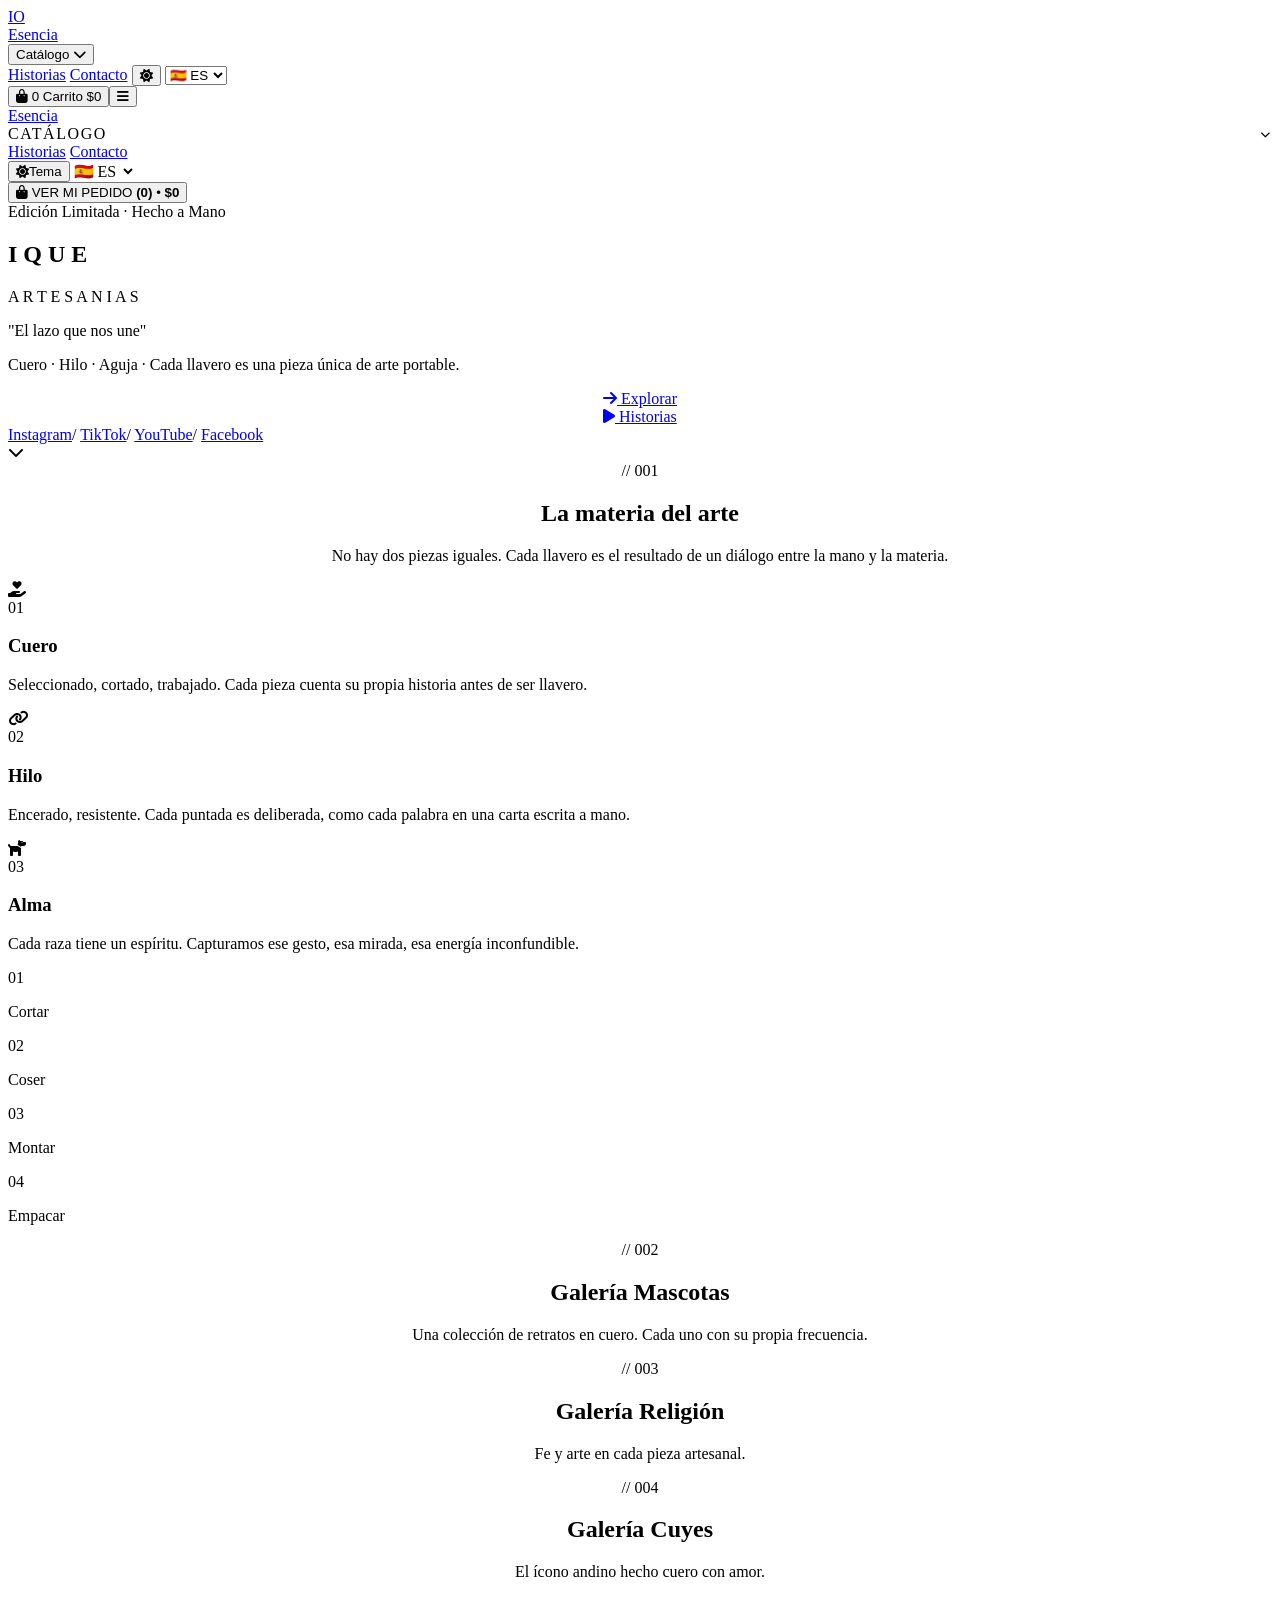
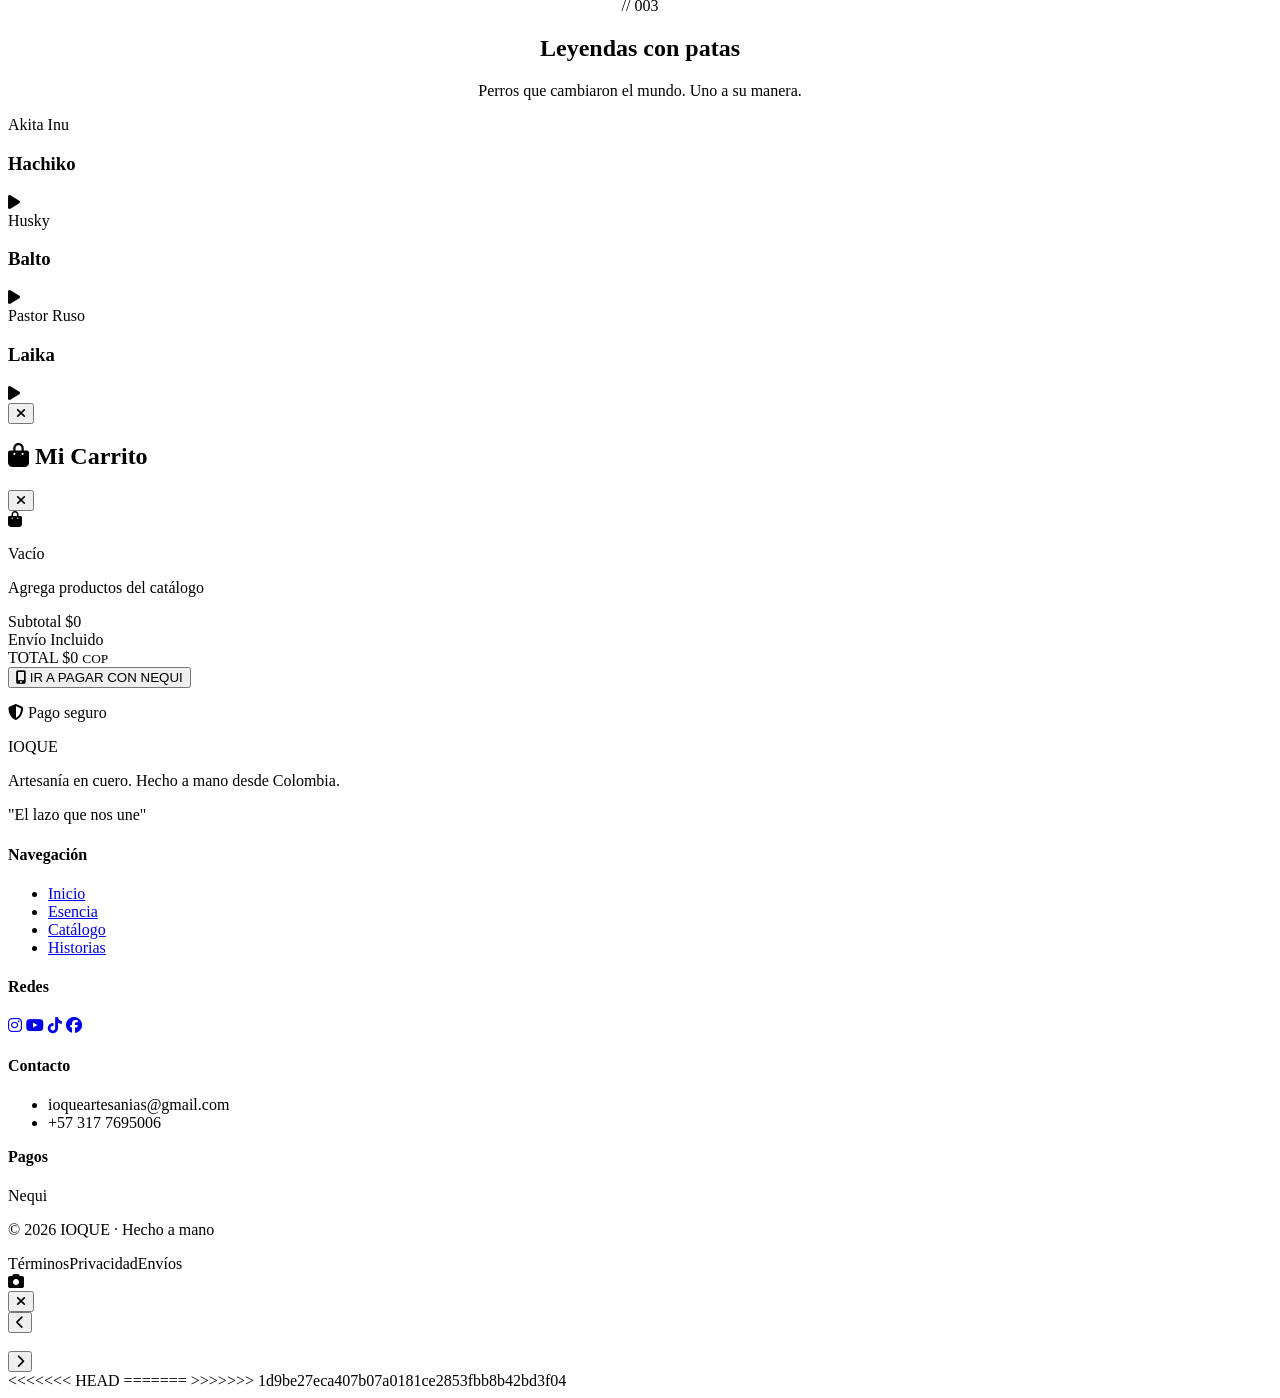
==== commit 8904cf60: "Update fix images dogs" ====
--- a/backend/templates/index.html
+++ b/backend/templates/index.html
@@ -11,7 +11,7 @@
   <link href="https://fonts.googleapis.com/css2?family=Playfair+Display:ital,wght@0,400;0,700;1,400;1,700&family=Cormorant+Garamond:ital,wght@0,500;0,600;0,700;1,500&family=Inter:wght@300;400;500;600;700&display=swap" rel="stylesheet" />
   <link rel="stylesheet" href="https://cdnjs.cloudflare.com/ajax/libs/font-awesome/6.5.1/css/all.min.css" />
   <link rel="stylesheet" href="/static/whatsapp-widget/widget.css">
-  <link rel="stylesheet" href="/static/css/style.css?v=11">
+  <link rel="stylesheet" href="/static/css/style.css?v=13">
 </head>
 <body>
 
@@ -375,9 +375,15 @@
             </div>
             <p class="nequi-qr-hint" data-i18n="pay_qr_hint">Abre Nequi y escanea el código</p>
           </div>
+          <div class="nequi-qr-wa">
+            <button type="button" class="btn-pay-whatsapp" onclick="sendOrderWhatsApp()" tabindex="0">
+              <i class="fa-brands fa-whatsapp"></i> <span data-i18n="pay_whatsapp_btn">Ya pagué · Enviar pedido por WhatsApp</span>
+            </button>
+            <p class="nequi-qr-wa-hint" data-i18n="pay_whatsapp_hint">Te enviamos el carrito y el comprobante de tu pago</p>
+          </div>
           <div class="nequi-qr-actions">
             <button type="button" class="btn-cancel-payment" onclick="cancelPayment()" tabindex="0">
-              <i class="fa-solid fa-xmark"></i> <span data-i18n="pay_cancel">Cancelar y seguir comprando</span>
+              <i class="fa-solid fa-xmark"></i> <span data-i18n="pay_cancel">Regresar al catálogo</span>
             </button>
           </div>
           <p class="pay-account" data-i18n="pay_nequi_account">Cuenta Nequi: <strong>3216153977</strong></p>
@@ -477,7 +483,11 @@
   </div>
 </div>
 
-  <script src="/static/js/app.js?v=14"></script>
+<<<<<<< HEAD
+  <script src="/static/js/app.js?v=19"></script>
+=======
+  <script src="/static/js/app.js?v=17"></script>
+>>>>>>> 1d9be27eca407b07a0181ce2853fbb8b42bd3f04
 <script type="module" src="/static/whatsapp-widget/widget.js"></script>
 </body>
 </html>
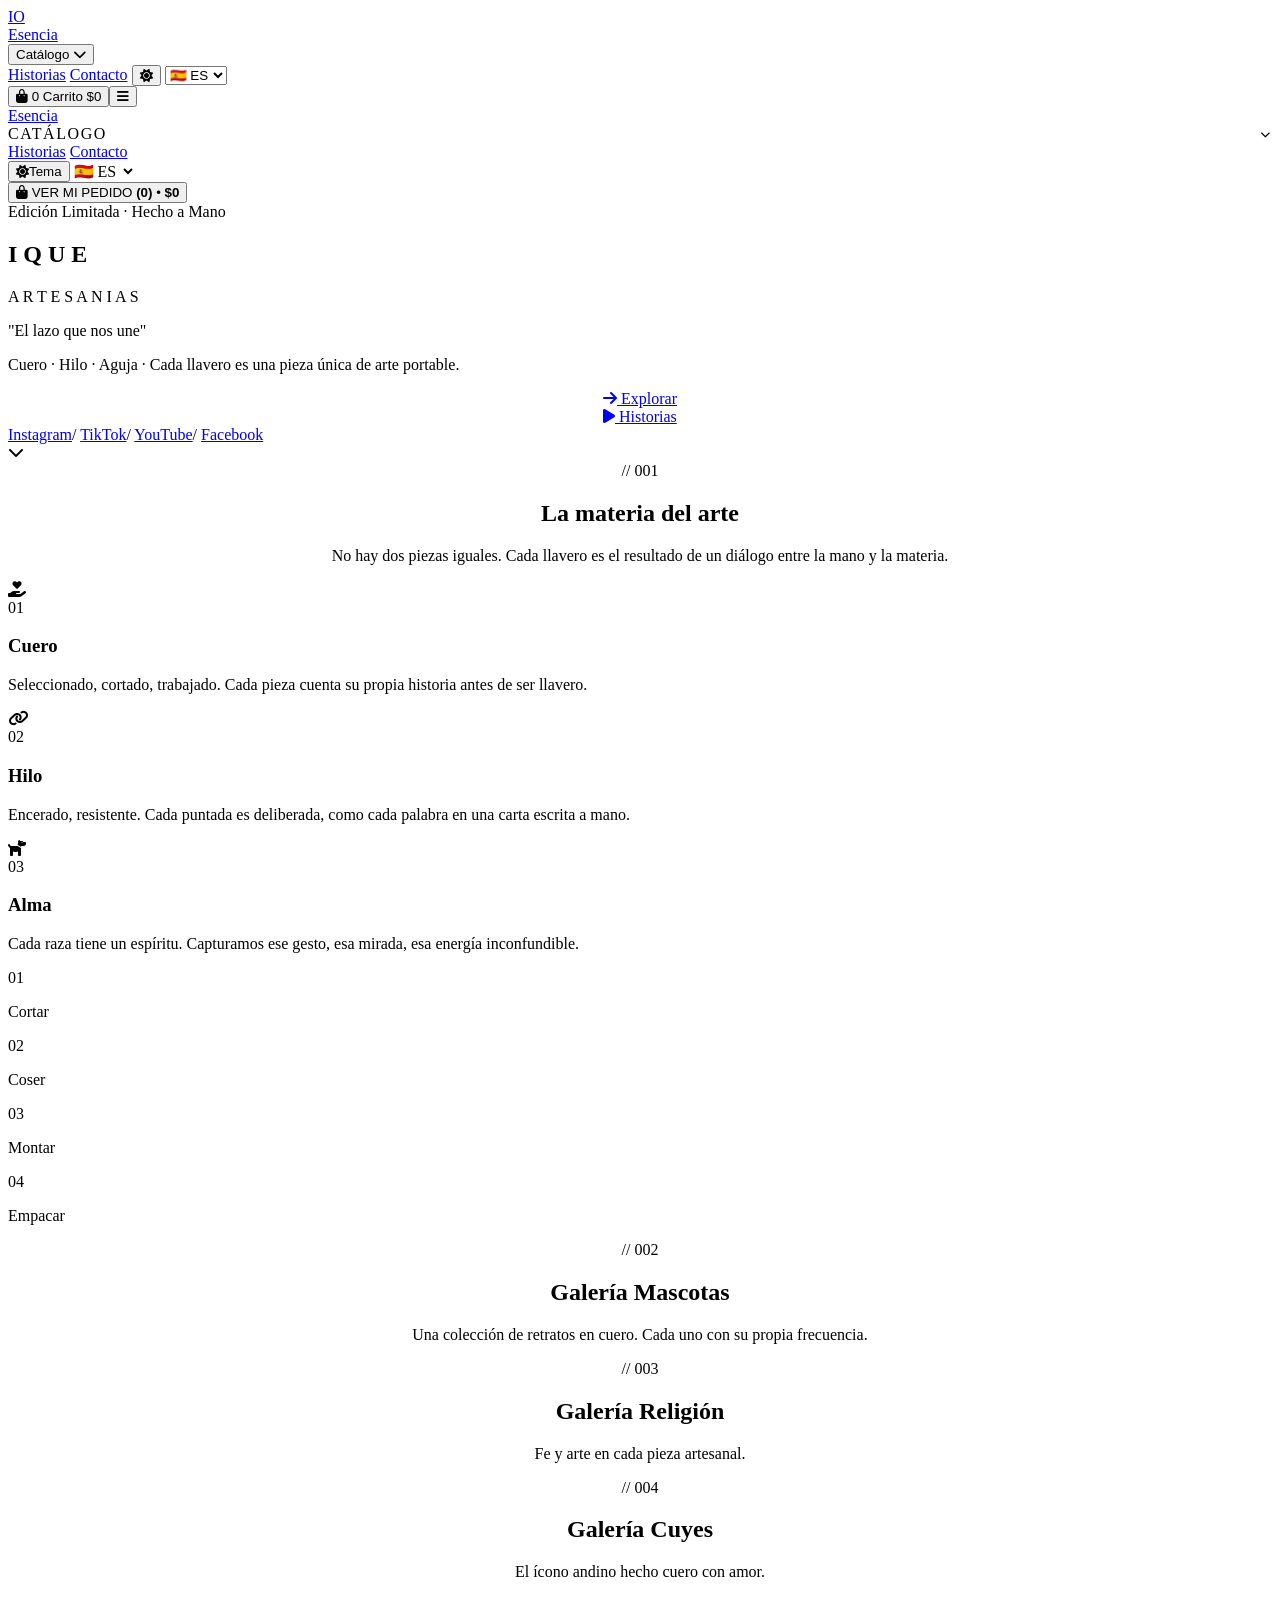
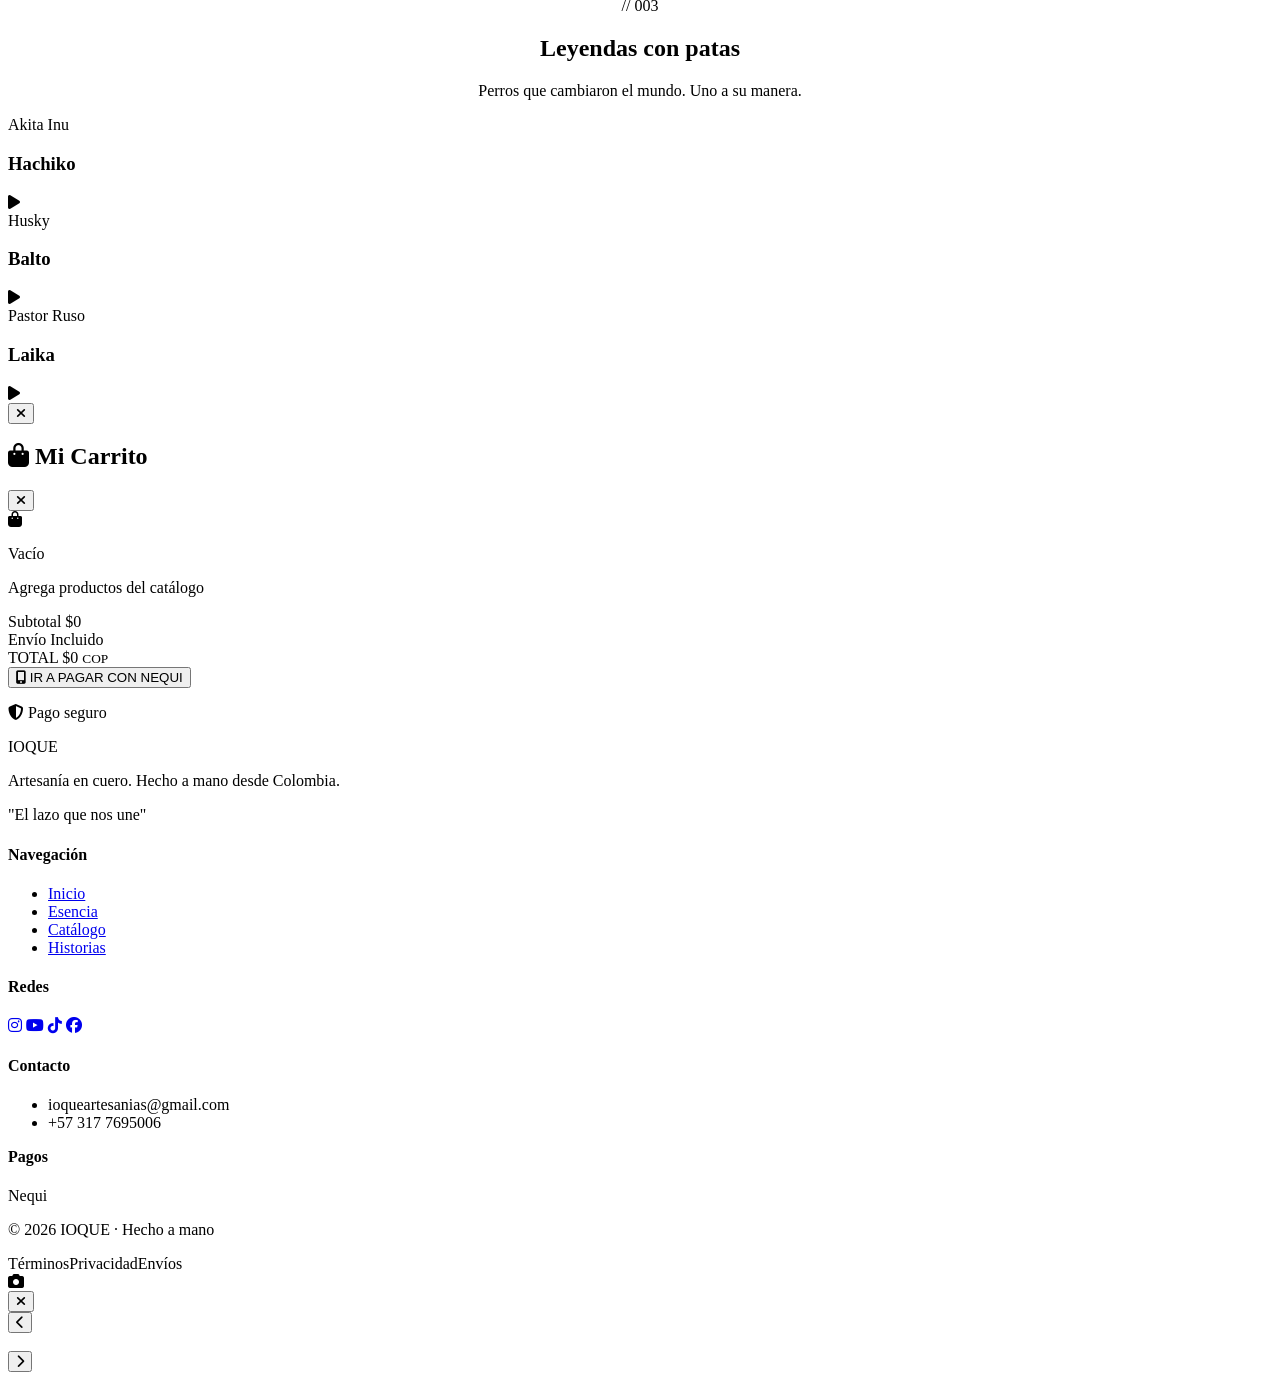
==== commit 9b519ed1: "fix merge" ====
--- a/backend/templates/index.html
+++ b/backend/templates/index.html
@@ -482,12 +482,7 @@
     <div class="lightbox-thumbnails"></div>
   </div>
 </div>
-
-<<<<<<< HEAD
-  <script src="/static/js/app.js?v=19"></script>
-=======
-  <script src="/static/js/app.js?v=17"></script>
->>>>>>> 1d9be27eca407b07a0181ce2853fbb8b42bd3f04
+<script src="/static/js/app.js?v=19"></script>
 <script type="module" src="/static/whatsapp-widget/widget.js"></script>
 </body>
 </html>
